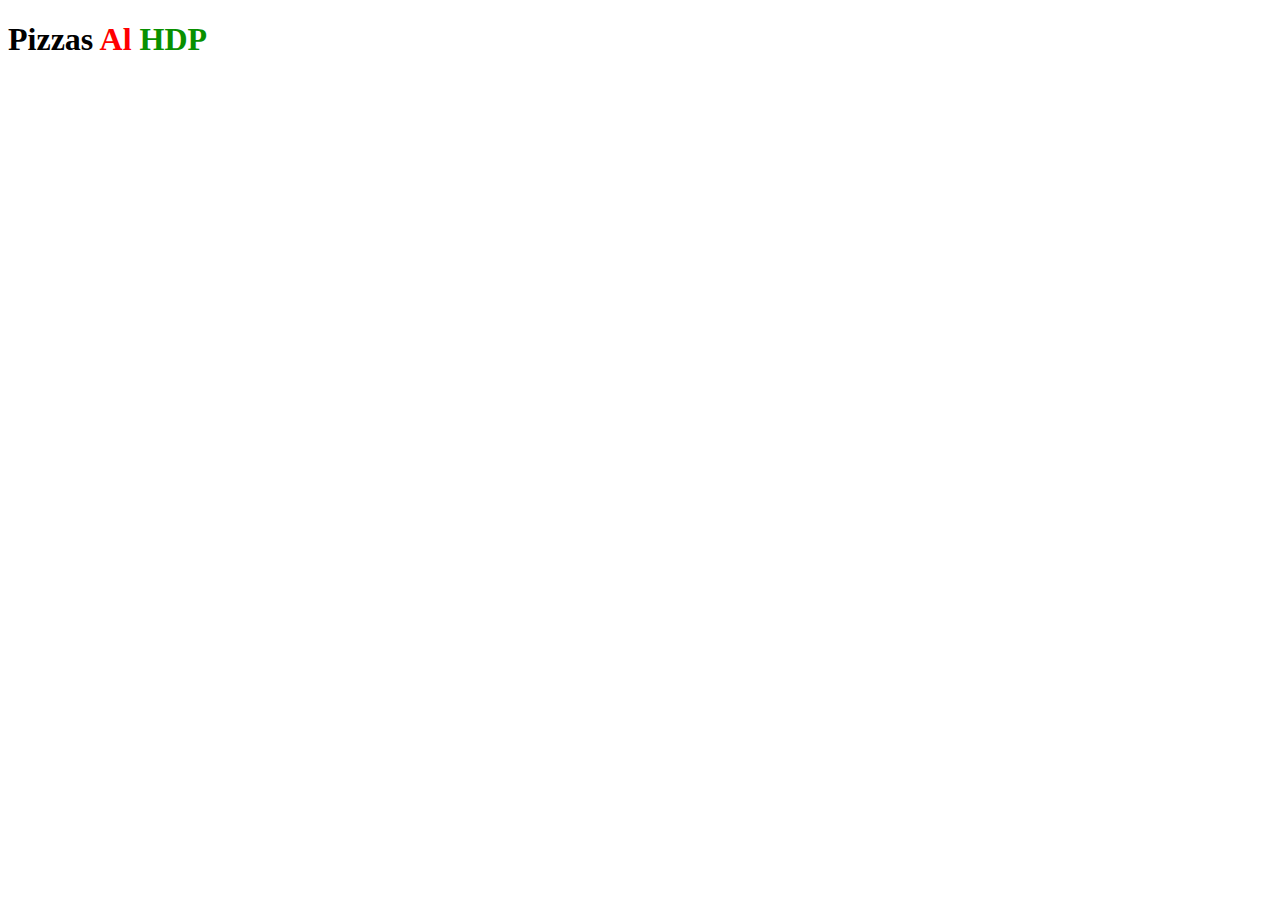
==== index.html @ 101d7702 "base de Pizzas Al HDP" ====
<!DOCTYPE html>
<html lang="en">
  <head>
    <meta charset="UTF-8" />
    <meta http-equiv="X-UA-Compatible" content="IE=edge" />
    <meta name="viewport" content="width=device-width, initial-scale=1.0" />
    <title>Pizzas Al HDP</title>
    <link rel="stylesheet" href="css/styles.css" />
  </head>
  <body>
    <header>
      <div id="header-container">
        <h1>
            <span id="black">Pizzas</span> <span id="red">Al</span> <span id="green">HDP</span>
        </h1>
      </div>
    </header>
    <script src="js/main.js"></script>
  </body>
</html>
---- css/styles.css ----
h1 #black {
  color: #000;
}

h1 #red {
  color: #ff0000;
}
h1 #green {
  color: #089000;
}
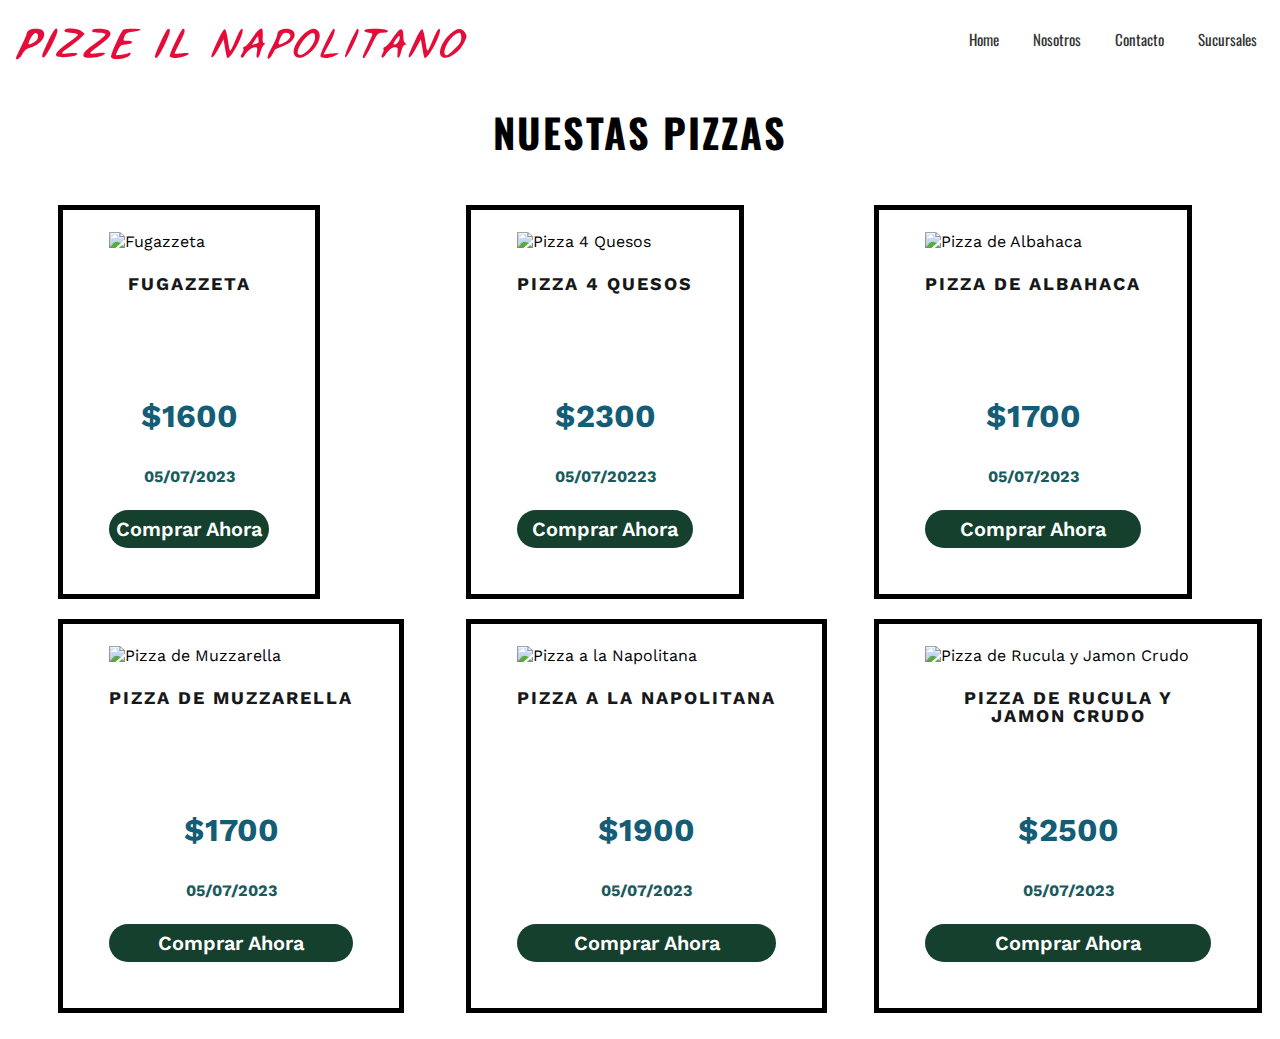
==== commit da6f76eb: "css de menu" ====
--- a/index.html
+++ b/index.html
@@ -1,20 +1,160 @@
 <!DOCTYPE html>
 <html lang="en">
-  <head>
-    <meta charset="UTF-8" />
-    <meta http-equiv="X-UA-Compatible" content="IE=edge" />
-    <meta name="viewport" content="width=device-width, initial-scale=1.0" />
-    <title>Pizzas Al HDP</title>
-    <link rel="stylesheet" href="css/styles.css" />
-  </head>
-  <body>
-    <header>
-      <div id="header-container">
-        <h1>
-            <span id="black">Pizzas</span> <span id="red">Al</span> <span id="green">HDP</span>
-        </h1>
-      </div>
-    </header>
-    <script src="js/main.js"></script>
-  </body>
-</html>
+
+<head>
+  <meta charset="UTF-8" />
+  <meta http-equiv="X-UA-Compatible" content="IE=edge" />
+  <meta name="viewport" content="width=device-width, initial-scale=1.0" />
+  <title>Pizzas Al HDP</title>
+  <link rel="preconnect" href="https://fonts.googleapis.com" />
+  <link rel="preconnect" href="https://fonts.gstatic.com" crossorigin />
+  <link href="https://fonts.googleapis.com/css2?family=Oswald:wght@600&display=swap" rel="stylesheet" />
+  <link rel="preconnect" href="https://fonts.googleapis.com">
+  <link rel="preconnect" href="https://fonts.gstatic.com" crossorigin>
+  <link href="https://fonts.googleapis.com/css2?family=Work+Sans:wght@600&display=swap" rel="stylesheet">
+  <link rel="stylesheet" href="css/styles.css" />
+</head>
+
+<body>
+  <header>
+    <div id="header-container">
+      <svg width="348pt" height="44pt" version="1.0" viewBox="0 0 348 44" xmlns="http://www.w3.org/2000/svg">
+        <g transform="translate(0 44) scale(.1 -.1)" fill="#e50c39">
+          <path
+            d="m158 289c-10-5-18-17-18-25s-18-50-40-94-40-84-40-90c0-23 26-7 47 28 16 29 32 41 62 50 80 25 127 92 89 130-15 15-76 15-100 1zm67-49c0-17-10-30-33-43-18-11-35-17-38-14s4 24 16 47c24 46 55 52 55 10z" />
+          <path d="m300 203c-49-106-51-114-33-120 14-5 103 166 103 197 0 45-28 14-70-77z" />
+          <path
+            d="m425 290c-8-13 8-18 60-22 22-2 40-7 39-13 0-5-25-27-54-48-126-88-142-122-55-121 62 0 105 11 105 25 0 8-19 9-61 5-72-9-71-2 9 53 31 21 68 51 82 66l25 27-24 19c-25 21-115 27-126 9z" />
+          <path
+            d="m637 293c-17-16-3-23 43-23 35 0 50-4 50-13 0-7-34-37-75-66-75-52-96-76-88-98 9-24 142-8 159 19 5 8-11 9-57 4-74-9-74-8 29 69 71 53 86 80 56 102-18 13-105 18-117 6z" />
+          <path
+            d="m865 292c-20-14-98-190-92-206 11-29 134-10 145 23 3 10 0 12-13 8-26-11-95-20-95-14 0 4 8 22 17 42 13 27 23 35 44 35 15 0 34 3 43 6 28 11 17 24-18 24-34 0-34 0-23 30 10 26 17 30 64 36 29 3 56 10 59 15 6 11-117 12-131 1z" />
+          <path d="m1160 233c-47-101-63-143-56-150 12-12 33 19 75 106 39 82 45 111 21 111-4 0-22-30-40-67z" />
+          <path
+            d="m1256 201c-27-54-46-103-42-110 9-14 49-14 98-1 62 18 58 33-6 25-31-4-56-4-56-1 0 4 18 42 41 86 37 70 43 100 21 100-5 0-30-44-56-99z" />
+          <path
+            d="m1581 227c-56-120-61-136-51-142 5-3 27 26 48 65l39 71 11-67c6-36 14-69 17-73 19-18 115 153 115 205 0 34-23 5-51-66-17-41-34-79-39-84s-11 13-15 40c-12 86-20 117-30 120-6 2-25-29-44-69z" />
+          <path
+            d="m1872 282c-9-9-30-38-47-64-16-26-38-49-48-52-11-3-16-9-12-16 4-6 0-22-9-35-11-17-13-26-5-31 7-4 16 2 22 12 19 34 56 64 78 64 20 0 21-4 15-41-9-56 15-48 29 10 6 23 17 46 25 51 11 7 12 10 2 10-9 0-13 12-12 38 4 78-3 89-38 54zm6-87c-2-1-13-6-26-10l-23-7 23 36c23 35 23 35 26 10 2-14 2-27 0-29z" />
+          <path
+            d="m2043 290c-15-6-23-18-23-32 0-13-18-56-41-97-26-48-37-77-30-84 6-6 17 2 30 24 12 19 21 36 21 39s23 14 51 24c62 21 99 56 99 90 0 40-53 58-107 36zm73-35c8-19-11-42-48-61-42-22-47-15-26 34 15 33 24 42 44 42 13 0 27-7 30-15z" />
+          <path
+            d="m2239 276c-38-26-84-89-94-129-14-53 27-82 78-56 87 45 143 152 101 193-22 22-44 20-85-8zm64-44c-2-58-97-152-125-124-17 17 10 77 53 122 48 49 75 50 72 2z" />
+          <path
+            d="m2386 201c-27-54-46-103-42-110 10-15 60-14 101 3 19 8 35 17 35 20 0 2-26 2-57-1l-57-6 42 76c39 71 53 117 34 117-4 0-30-44-56-99z" />
+          <path d="m2567 198c-61-132-47-157 17-29 43 85 56 131 38 131-4 0-29-46-55-102z" />
+          <path
+            d="m2675 290c-7-11 6-17 43-22 22-3 22-4-18-86-42-88-46-102-30-102 6 0 31 43 57 95 47 95 48 95 85 95 42 0 51 14 16 24-37 10-146 7-153-4z" />
+          <path
+            d="m2923 278c-11-13-33-42-48-65s-36-45-46-48c-11-4-16-11-13-17 4-5 1-21-7-34-17-33-1-45 20-14 27 42 50 60 74 60 20 0 22-4 19-40-6-57 14-50 28 10 8 35 17 50 28 50 15 0 15 2 2 10-10 6-15 25-15 56 0 54-13 64-42 32zm12-61c-6-24-32-44-43-33-2 3 6 19 18 36 25 35 34 34 25-3z" />
+          <path
+            d="m3061 227c-56-120-61-136-51-142 5-3 27 26 48 65l39 71 11-67c6-36 14-69 17-73 19-18 115 153 115 205 0 34-23 5-51-66-17-41-34-79-39-84s-11 13-15 40c-12 86-20 117-30 120-6 2-25-29-44-69z" />
+          <path
+            d="m3355 289c-81-46-140-160-103-197 34-34 126 21 168 101 23 44 24 49 10 74-17 31-45 39-75 22zm45-55c0-31-8-45-49-85-26-27-53-49-60-49-40 0-5 98 51 146 42 35 58 31 58-12z" />
+        </g>
+      </svg>
+      <nav>
+        <ul>
+          <li><a href="#">Home</a></li>
+          <li><a href="nosotros.html">Nosotros</a></li>
+          <li><a href="contacto.html">Contacto</a></li>
+          <li><a href="sucursales.html">Sucursales</a></li>
+        </ul>
+      </nav>
+    </div>
+  </header>
+  <div class="main-content">
+    <h2>NUESTAS PIZZAS</h2>
+    <ul class="gallery">
+      <li>
+        <div class="box">
+          <figure>
+            <img src="img/fugazzeta_cleanup.jpg" alt="Fugazzeta">
+            <figcapcha>
+              <h3>Fugazzeta</h3>
+              <p>$1600</p>
+              <time>05/07/2023</time><br>
+              <button class="button">Comprar Ahora</button>
+            </figcapcha>
+            </img>
+          </figure>
+        </div>
+      </li>
+      <li>
+        <div class="box">
+          <figure>
+            <img src="img/pizza-4-quesos.jpg" alt="Pizza 4 Quesos">
+            <figcapcha>
+              <h3>Pizza 4 Quesos</h3>
+              <p>$2300</p>
+              <time>05/07/20223</time><br>
+              <button class="button">Comprar Ahora</button>
+            </figcapcha>
+            </img>
+          </figure>
+        </div>
+      </li>
+      <li>
+        <div class="box">
+          <figure>
+            <img src="img/pizza-de-albahaca.jpg" alt="Pizza de Albahaca">
+            <figcapcha>
+              <h3>Pizza de Albahaca</h3>
+              <p>$1700</p>
+              <time>05/07/2023</time><br><button class="button">Comprar Ahora</button>
+            </figcapcha>
+
+            </img>
+          </figure>
+        </div>
+      </li>
+      <li>
+        <div class="box">
+          <figure>
+            <img src="img/pizza-muzzarella.jpg" alt="Pizza de Muzzarella">
+            <figcapcha>
+              <h3>Pizza de Muzzarella</h3>
+              <p>$1700</p>
+              <time>05/07/2023</time><br><button class="button">Comprar Ahora</button>
+            </figcapcha>
+
+            </img>
+          </figure>
+        </div>
+      </li>
+      <li>
+        <div class="box">
+          <figure>
+            <img src="img/pizza-napolitana.jpg" alt="Pizza a la Napolitana">
+            <figcapcha>
+              <h3>Pizza a la Napolitana</h3>
+              <p>$1900</p>
+              <time>05/07/2023</time><br>
+              <button class="button">Comprar Ahora</button>
+            </figcapcha>
+
+            </img>
+          </figure>
+        </div>
+      </li>
+      <li>
+        <div class="box">
+          <figure>
+            <img src="img/pizza-rucula-y-jamon-crudo.jpg" alt="Pizza de Rucula y Jamon Crudo">
+            <figcapcha>
+              <h3>Pizza de Rucula y Jamon Crudo</h3>
+              <p>$2500</p>
+              <time>05/07/2023</time><br>
+              <button class="button">Comprar Ahora</button>
+            </figcapcha>
+
+            </img>
+          </figure>
+        </div>
+      </li>
+    </ul>
+  </div>
+  <script src="js/main.js"></script>
+</body>
+
+</html>--- a/css/styles.css
+++ b/css/styles.css
@@ -1,10 +1,101 @@
-h1 #black {
+#header-container {
+  display: flex;
+  flex-direction: row;
+  justify-content: space-between; /*alinea sobre el eje principal */
+  align-items: center; /*alinea sobre el eje secundario */
+  margin-top: 10px;
+  font-family: "Oswald", sans-serif;
+}
+nav {
+  display: flex;
+  flex-direction: row;
+}
+nav ul li {
+  list-style: none;
+  display: inline;
+}
+nav ul li a {
+  padding: 15px;
+  text-decoration: none;
+  color: #333;
+  font-size: 15px;
+}
+nav ul li a:hover {
+  background: #e50c39;
+  color: #fff;
+}
+.main-content h2 {
+  display: flex;
+  justify-content: center; /*alinea sobre el eje principal */
+  font-family: "Oswald", sans-serif;
+  font-size: 2.5rem;
   color: #000;
+  letter-spacing: 2px; /*espacio entre caracteres */
 }
+.gallery{
+    font-family: 'Work Sans', sans-serif;
+    display: flex;
+    justify-content: center;
+    flex-wrap: wrap;
 
-h1 #red {
-  color: #ff0000;
 }
-h1 #green {
-  color: #089000;
+.gallery li{
+    display: flex;
+    list-style:none ;
+    width: calc(100%/3);
+    padding: 10px;
+    box-sizing: border-box;
 }
+.gallery li .box{
+border: 5px solid black;
+padding: 6px 6px 30px 6px;
+
+}
+.gallery li .box img{
+    width: 100%;
+    max-width: 100%;
+    height: auto;
+    margin-bottom:6px ;
+    justify-content: center;
+}
+.gallery li .box h3{
+    margin-bottom: 6px;
+    text-align: center;
+    font-size: 1.125rem;
+    font-weight: bold;
+    line-height: 100%;
+    text-transform: uppercase;
+    color:#17181a;
+    letter-spacing: 2px;
+    height: 10vh;
+
+
+}
+.gallery li .box p{
+    text-align: center;
+    font-size: 2rem;
+    font-weight: bold;
+    color:#135d76;
+
+}
+.gallery li .box time{
+    display:flex;
+    justify-content: center;
+    font-size: 1rem;
+    font-weight: bold;
+    color:#1a5b5e;
+
+}
+.gallery li .box .button{
+    margin-top: 5px;
+    padding: 7px;
+    width: 100%;
+    border: none;
+    background-color: #15402d;
+    border-radius: 20px;
+    cursor: pointer;
+    font-size: 1.25rem;
+    font-weight: 600;
+    color:white;
+    font-family: 'Work Sans', sans-serif;
+}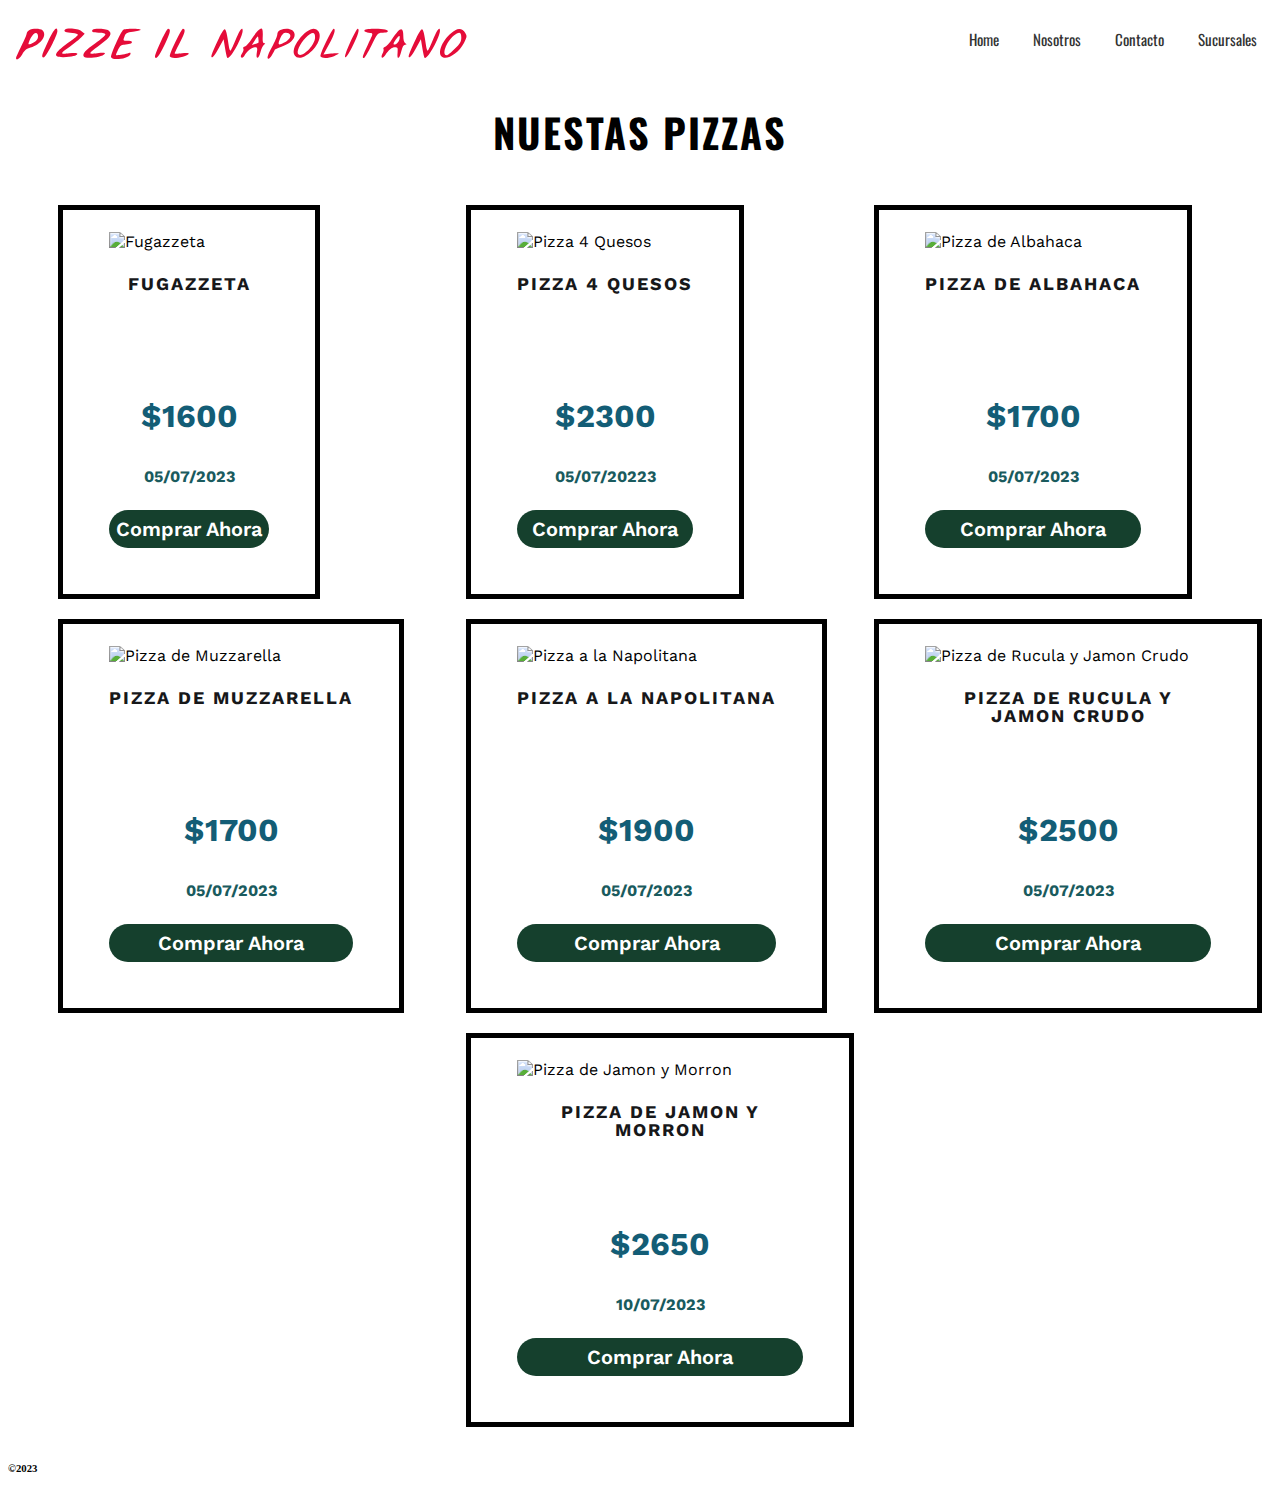
==== commit 1cf2b36c: "carrito de compra v2" ====
--- a/index.html
+++ b/index.html
@@ -12,6 +12,9 @@
   <link rel="preconnect" href="https://fonts.googleapis.com">
   <link rel="preconnect" href="https://fonts.gstatic.com" crossorigin>
   <link href="https://fonts.googleapis.com/css2?family=Work+Sans:wght@600&display=swap" rel="stylesheet">
+  <link href="css/fontawesome.css" rel="stylesheet">
+  <link href="css/brands.css" rel="stylesheet">
+  <link href="css/solid.css" rel="stylesheet">
   <link rel="stylesheet" href="css/styles.css" />
 </head>
 
@@ -74,7 +77,7 @@
               <h3>Fugazzeta</h3>
               <p>$1600</p>
               <time>05/07/2023</time><br>
-              <button class="button">Comprar Ahora</button>
+              <button class="button"value="1"> Comprar Ahora <i class="fa-solid fa-cart-shopping"></i></button>
             </figcapcha>
             </img>
           </figure>
@@ -88,7 +91,7 @@
               <h3>Pizza 4 Quesos</h3>
               <p>$2300</p>
               <time>05/07/20223</time><br>
-              <button class="button">Comprar Ahora</button>
+              <button class="button"value="2"> Comprar Ahora <i class="fa-solid fa-cart-shopping"></i></button>
             </figcapcha>
             </img>
           </figure>
@@ -101,7 +104,7 @@
             <figcapcha>
               <h3>Pizza de Albahaca</h3>
               <p>$1700</p>
-              <time>05/07/2023</time><br><button class="button">Comprar Ahora</button>
+              <time>05/07/2023</time><br><button class="button"value="3">Comprar Ahora <i class="fa-solid fa-cart-shopping"></i></button>
             </figcapcha>
 
             </img>
@@ -115,7 +118,7 @@
             <figcapcha>
               <h3>Pizza de Muzzarella</h3>
               <p>$1700</p>
-              <time>05/07/2023</time><br><button class="button">Comprar Ahora</button>
+              <time>05/07/2023</time><br><button class="button"value="4">Comprar Ahora <i class="fa-solid fa-cart-shopping"></i></button>
             </figcapcha>
 
             </img>
@@ -130,7 +133,7 @@
               <h3>Pizza a la Napolitana</h3>
               <p>$1900</p>
               <time>05/07/2023</time><br>
-              <button class="button">Comprar Ahora</button>
+              <button class="button"value="5">Comprar Ahora <i class="fa-solid fa-cart-shopping"></i></button>
             </figcapcha>
 
             </img>
@@ -145,7 +148,22 @@
               <h3>Pizza de Rucula y Jamon Crudo</h3>
               <p>$2500</p>
               <time>05/07/2023</time><br>
-              <button class="button">Comprar Ahora</button>
+              <button class="button"value="6"> Comprar Ahora <i class="fa-solid fa-cart-shopping"></i></button>
+            </figcapcha>
+
+            </img>
+          </figure>
+        </div>
+      </li>
+      <li>
+        <div class="box">
+          <figure>
+            <img src="img/pizza-especial-de-jamon.jpg" alt="Pizza de Jamon y Morron"> 
+            <figcapcha>
+              <h3>Pizza De Jamon y Morron</h3>
+              <p>$2650</p>
+              <time>10/07/2023</time><br>
+              <button class="button"value="7">Comprar Ahora <i class="fa-solid fa-cart-shopping"></i></button>
             </figcapcha>
 
             </img>
@@ -154,7 +172,32 @@
       </li>
     </ul>
   </div>
+  <footer>
+    <h6>&copy;2023</h6>
+  </footer>
+  
   <script src="js/main.js"></script>
+  <script>
+  const countButtons=document.querySelectorAll("button").length;
+  let products=[];
+    for(i=0;i<countButtons;i++){
+    document.querySelectorAll("button")[i].addEventListener("click",showValue);
+    }
+    function showValue(){
+        
+        
+        
+        if((this.value==4)||(this.value==5)){
+          products.push(this.value+" Promo");
+        }
+        else{products.push(this.value); }
+        alert(products);
+
+
+    }
+    </script>
+
+  
 </body>
 
 </html>